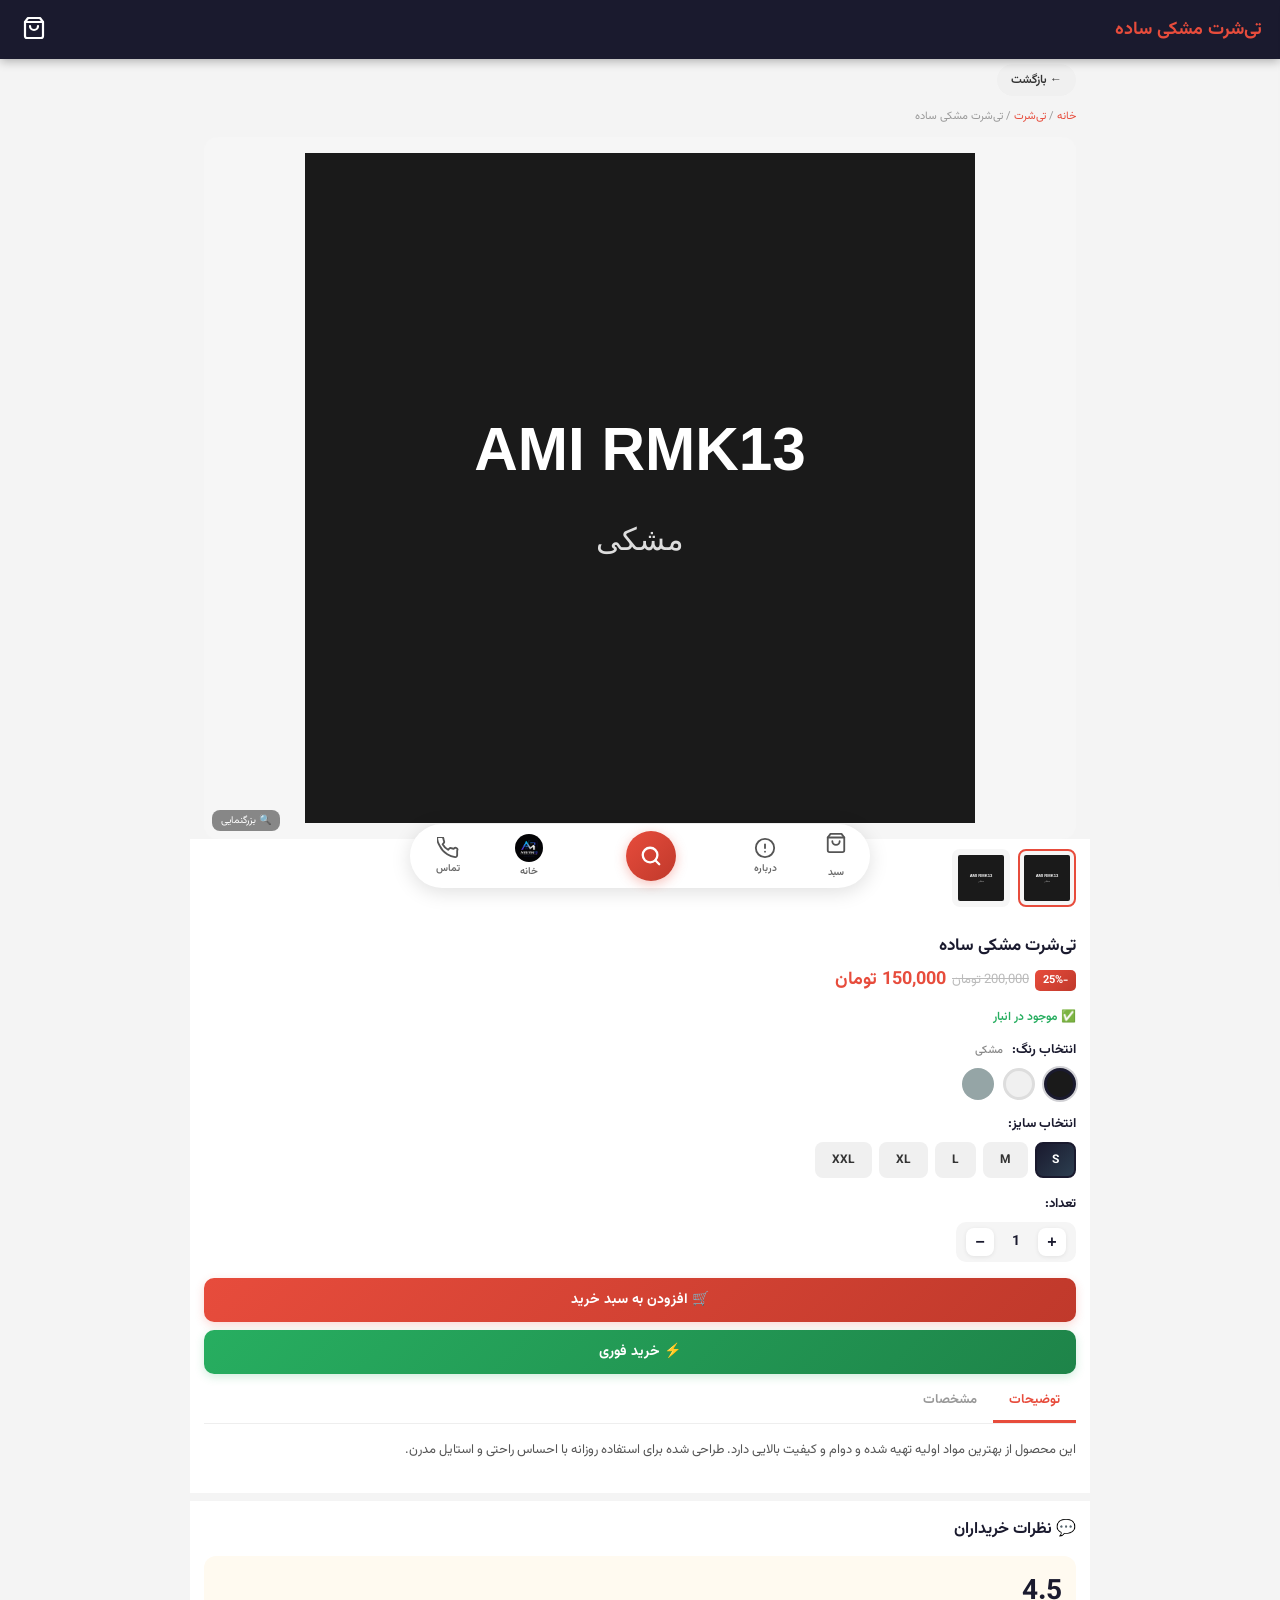
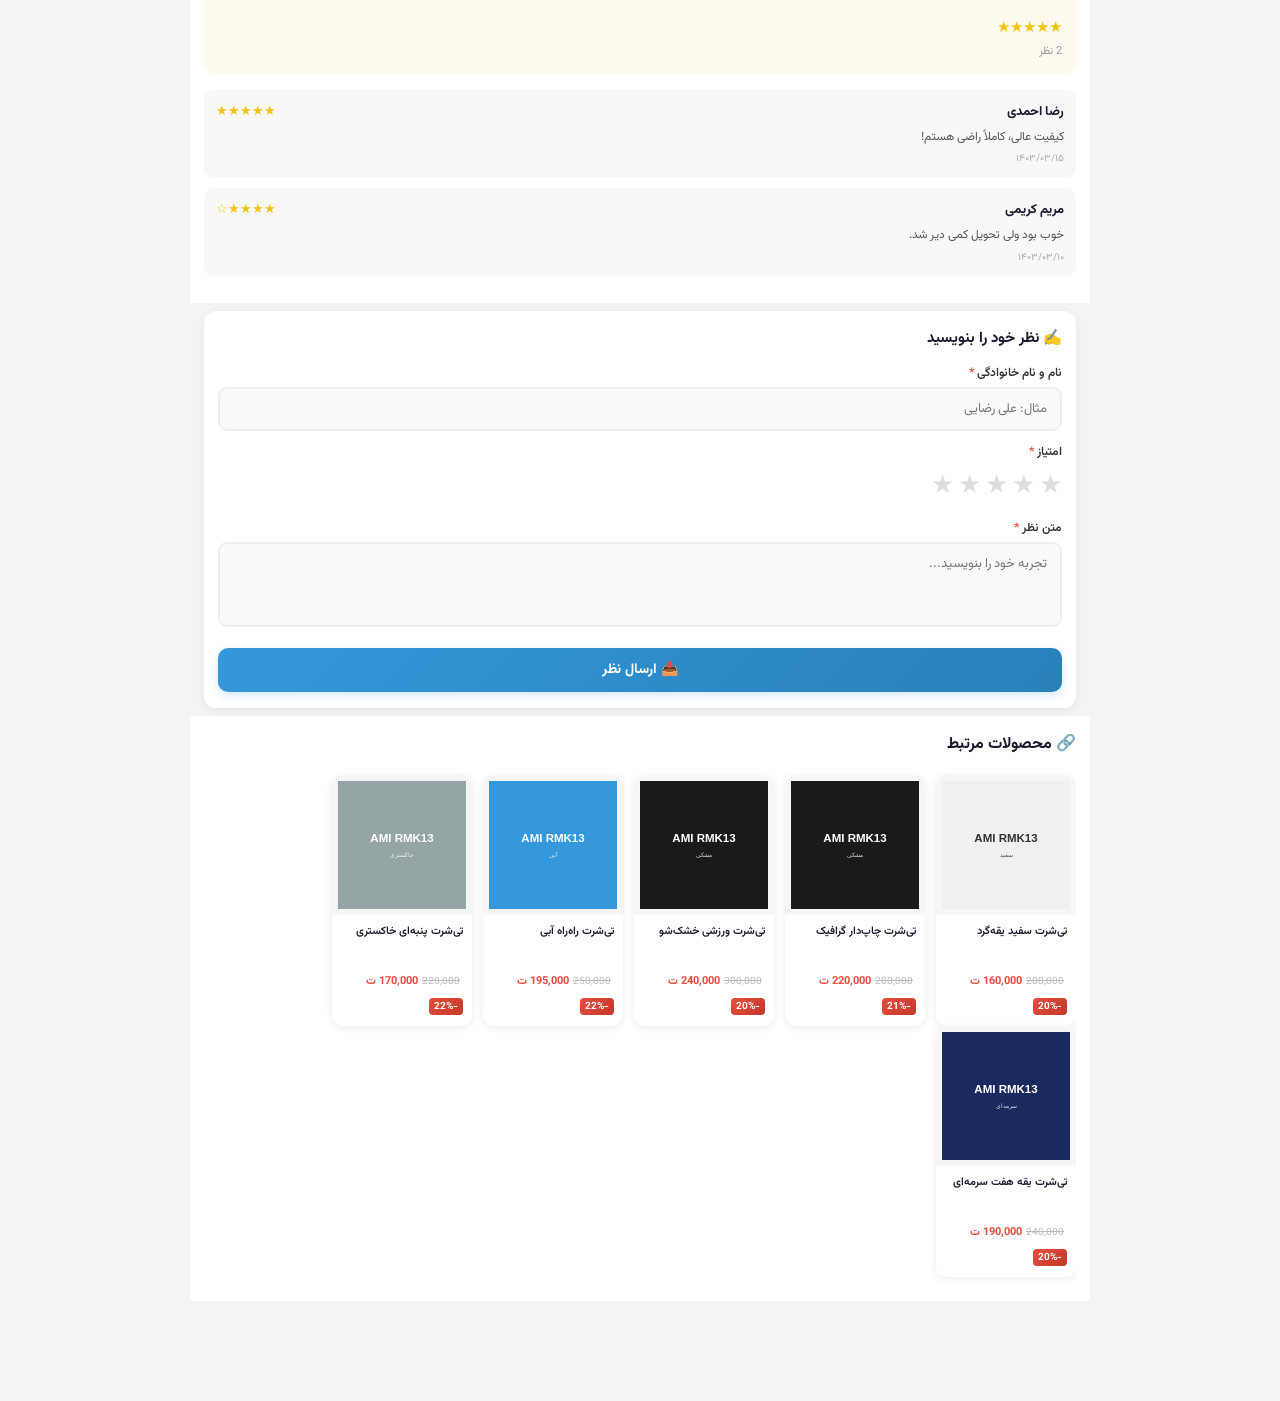
==== detail.html @ 7423c5c1 "Add files via upload" ====
<!doctype html>
<html lang="fa" dir="rtl">
  <head>
    <meta charset="UTF-8" />
    <meta name="viewport" content="width=device-width, initial-scale=1.0" />
    <title>AMI_RMK13 - محصول</title>
    <link
      href="https://fonts.googleapis.com/css2?family=Vazirmatn:wght@400;500;600;700&display=swap"
      rel="stylesheet"
    />
    <link rel="stylesheet" href="shared.css" />
  </head>
  <body>
    <header class="top-header">
      <div class="header-inner">
        <span class="logo-text" id="page-title">جزئیات محصول</span>
        <button class="header-cart-btn" onclick="toggleCart()">
          <svg
            viewBox="0 0 24 24"
            fill="none"
            stroke="white"
            stroke-width="2.2"
            stroke-linecap="round"
            stroke-linejoin="round"
          >
            <path d="M6 2L3 6v14a2 2 0 002 2h14a2 2 0 002-2V6l-3-4z" />
            <line x1="3" y1="6" x2="21" y2="6" />
            <path d="M16 10a4 4 0 01-8 0" />
          </svg>
          <span class="hc-badge" id="hc-badge"></span>
        </button>
      </div>
    </header>

    <button class="back-btn" onclick="history.back()">← بازگشت</button>
    <div class="breadcrumb" id="breadcrumb"></div>

    <div class="detail-img-frame" id="img-frame-main">
      <img id="main-img" src="" alt="عکس محصول" />
      <span class="zoom-hint">🔍 بزرگنمایی</span>
    </div>

    <div class="thumb-row" id="thumb-row"></div>

    <div class="detail-body">
      <div class="detail-name" id="d-name">در حال بارگذاری...</div>
      <div class="detail-prices">
        <span class="detail-disc" id="d-disc"></span>
        <span class="detail-old" id="d-old"></span>
        <span class="detail-price" id="d-price"></span>
      </div>
      <div class="stock-info">✅ موجود در انبار</div>

      <span class="sec-label"
        >انتخاب رنگ: <span class="color-name-show" id="color-name-show"></span
      ></span>
      <div class="color-dots" id="color-dots"></div>

      <span class="sec-label">انتخاب سایز:</span>
      <div class="size-btns">
        <span class="sz-btn selected" onclick="pickSz(this, 'S')">S</span>
        <span class="sz-btn" onclick="pickSz(this, 'M')">M</span>
        <span class="sz-btn" onclick="pickSz(this, 'L')">L</span>
        <span class="sz-btn" onclick="pickSz(this, 'XL')">XL</span>
        <span class="sz-btn" onclick="pickSz(this, 'XXL')">XXL</span>
      </div>

      <span class="sec-label">تعداد:</span>
      <div class="qty-row">
        <div class="qty-box">
          <button class="qty-btn" onclick="changeQ(1)">+</button>
          <span class="qty-num" id="qty-num">1</span>
          <button class="qty-btn" onclick="changeQ(-1)">−</button>
        </div>
      </div>

      <button class="add-cart-btn" onclick="doAddCart()">
        🛒 افزودن به سبد خرید
      </button>
      <button class="buy-btn" onclick="doBuyNow()">⚡ خرید فوری</button>

      <div class="desc-tabs">
        <div class="desc-tab active" onclick="showTab(this, 'desc')">
          توضیحات
        </div>
        <div class="desc-tab" onclick="showTab(this, 'spec')">مشخصات</div>
      </div>
      <div class="desc-panel active" id="panel-desc">
        <p>
          این محصول از بهترین مواد اولیه تهیه شده و دوام و کیفیت بالایی دارد.
          طراحی شده برای استفاده روزانه با احساس راحتی و استایل مدرن.
        </p>
      </div>
      <div class="desc-panel" id="panel-spec">
        <div class="spec-row"><span>برند</span><span>AMI_RMK13</span></div>
        <div class="spec-row"><span>جنس</span><span>پنبه / پلی‌استر</span></div>
        <div class="spec-row"><span>کشور سازنده</span><span>ایران</span></div>
        <div class="spec-row">
          <span>گارانتی تعویض</span><span>۷ روزه</span>
        </div>
      </div>
    </div>

    <div class="section-box" id="reviews-section">
      <div class="section-title">💬 نظرات خریداران</div>
      <div class="rating-summary">
        <div>
          <div class="rating-big" id="avg-rating">۰.۰</div>
          <div class="rating-stars-big" id="avg-stars">☆☆☆☆☆</div>
          <div class="rating-count" id="rating-count">۰ نظر</div>
        </div>
      </div>
      <div id="reviews-list"></div>
    </div>

    <div class="review-form">
      <h3>✍️ نظر خود را بنویسید</h3>
      <div class="form-row">
        <label class="form-label"
          >نام و نام خانوادگی <span style="color: #e74c3c">*</span></label
        >
        <input
          type="text"
          class="form-input"
          id="rev-name"
          placeholder="مثال: علی رضایی"
        />
      </div>
      <div class="form-row">
        <label class="form-label"
          >امتیاز <span style="color: #e74c3c">*</span></label
        >
        <div class="star-picker">
          <input type="radio" name="star" id="s5" value="5" /><label for="s5"
            >★</label
          >
          <input type="radio" name="star" id="s4" value="4" /><label for="s4"
            >★</label
          >
          <input type="radio" name="star" id="s3" value="3" /><label for="s3"
            >★</label
          >
          <input type="radio" name="star" id="s2" value="2" /><label for="s2"
            >★</label
          >
          <input type="radio" name="star" id="s1" value="1" /><label for="s1"
            >★</label
          >
        </div>
      </div>
      <div class="form-row">
        <label class="form-label"
          >متن نظر <span style="color: #e74c3c">*</span></label
        >
        <textarea
          class="form-textarea"
          id="rev-text"
          placeholder="تجربه خود را بنویسید..."
        ></textarea>
      </div>
      <button class="submit-review-btn" onclick="submitReview()">
        📤 ارسال نظر
      </button>
    </div>

    <div class="section-box">
      <div class="section-title">🔗 محصولات مرتبط</div>
      <div class="h-scroll" id="related-scroll">
        <div class="h-inner" id="related-list"></div>
      </div>
    </div>

    <div id="bnav"></div>
    <div id="cart-sidebar" class="cart-sidebar">
      <div class="cs-header">
        <span>🛒 سبد خرید</span><button onclick="toggleCart()">✕</button>
      </div>
      <div class="cs-items" id="cs-items"></div>
      <div class="cs-footer">
        <span>جمع کل:</span><strong id="cs-total">۰ تومان</strong>
      </div>
      <button class="checkout-btn">✅ ثبت سفارش</button>
    </div>
    <div class="cart-overlay" id="cart-overlay" onclick="toggleCart()"></div>

    <script src="products-data.js"></script>
    <script src="shared.js"></script>
    <script>
      var params = new URLSearchParams(location.search);
      var pid = params.get("id") || "t1";
      var prod = PRODUCTS_DB[pid];
      var selColor = "",
        selSize = "M",
        qty = 1;

      if (!prod) {
        document.getElementById("d-name").textContent = "محصول یافت نشد! 😕";
      } else {
        initProduct();
      }

      function initProduct() {
        document.title = "AMI_RMK13 - " + prod.name;
        document.getElementById("page-title").textContent = prod.name;
        document.getElementById("d-name").textContent = prod.name;
        document.getElementById("d-price").textContent = prod.price + " تومان";
        document.getElementById("d-old").textContent = prod.old + " تومان";
        document.getElementById("d-disc").textContent = "-" + prod.disc + "%";

        var catName = CAT_NAMES[prod.cat] || prod.cat;
        var catPage = CAT_PAGES[prod.cat] || "index.html";
        document.getElementById("breadcrumb").innerHTML =
          `<a href="index.html">خانه</a> / <a href="${catPage}">${catName}</a> / ${prod.name}`;

        var colors = Object.keys(prod.colors);
        selColor = colors[0];
        document.getElementById("color-name-show").textContent = selColor;

        setMainImg(prod.colors[selColor][0], selColor);
        buildThumbs(prod.colors[selColor], selColor);
        buildColorDots(colors);

        document.getElementById("img-frame-main").onclick = function () {
          var imgs = prod.colors[selColor];
          openLightbox(imgs, 0, selColor);
        };

        loadReviews();
        buildRelated();
        enableDragScroll(document.getElementById("related-scroll"));
      }

      function setMainImg(src, color) {
        var el = document.getElementById("main-img");
        el.style.opacity = "0";
        setTimeout(function () {
          setImgSrc(el, src, color);
          el.style.opacity = "1";
        }, 120);
      }
      function buildThumbs(imgs, color) {
        document.getElementById("thumb-row").innerHTML = imgs
          .map(function (src, i) {
            return `<img src="${src}" class="thumb${i === 0 ? " active" : ""}" onclick="selectThumb(this,'${src}','${color}')" onerror="imgFallback(this,'${color}')">`;
          })
          .join("");
      }
      function selectThumb(el, src, color) {
        document.querySelectorAll(".thumb").forEach(function (t) {
          t.classList.remove("active");
        });
        el.classList.add("active");
        setMainImg(src, color);
      }
      function buildColorDots(colors) {
        document.getElementById("color-dots").innerHTML = colors
          .map(function (c, i) {
            var bg = COLOR_MAP[c] || "#ccc";
            var border =
              c === "سفید" || c === "کرمی" || c === "بژ"
                ? "border-color:#ddd;"
                : "";
            return `<div class="color-dot${i === 0 ? " selected" : ""}" style="background:${bg};${border}" onclick="selectColor(this,'${c}')" title="${c}"></div>`;
          })
          .join("");
      }
      /* 🔴 با انتخاب رنگ، عکس اصلی و thumbnail عوض می‌شه */
      function selectColor(el, colorName) {
        selColor = colorName;
        document.getElementById("color-name-show").textContent = colorName;
        document.querySelectorAll(".color-dot").forEach(function (d) {
          d.classList.remove("selected");
        });
        el.classList.add("selected");
        var imgs = prod.colors[colorName];
        setMainImg(imgs[0], colorName);
        buildThumbs(imgs, colorName);
      }
      function pickSz(el, size) {
        selSize = size;
        document.querySelectorAll(".sz-btn").forEach(function (b) {
          b.classList.remove("selected");
        });
        el.classList.add("selected");
      }
      function changeQ(d) {
        qty += d;
        if (qty < 1) qty = 1;
        if (qty > 10) qty = 10;
        document.getElementById("qty-num").textContent = qty;
      }
      function showTab(el, tab) {
        document.querySelectorAll(".desc-tab").forEach(function (t) {
          t.classList.remove("active");
        });
        document.querySelectorAll(".desc-panel").forEach(function (p) {
          p.classList.remove("active");
        });
        el.classList.add("active");
        document.getElementById("panel-" + tab).classList.add("active");
      }
      function doAddCart() {
        var img = document.getElementById("main-img").src;
        for (var i = 0; i < qty; i++)
          addItemToCart(prod.name, prod.price, img, selColor, selSize);
        toggleCart();
      }
      function doBuyNow() {
        doAddCart();
        setTimeout(function () {
          alert("✅ سفارش ثبت شد!\nبه زودی با شما تماس می‌گیریم.");
        }, 300);
      }

      function loadReviews() {
        var key = "rev_" + pid;
        var revs = JSON.parse(localStorage.getItem(key) || "[]");
        if (!revs.length)
          revs = [
            {
              name: "رضا احمدی",
              stars: 5,
              text: "کیفیت عالی، کاملاً راضی هستم!",
              date: "۱۴۰۳/۰۳/۱۵",
            },
            {
              name: "مریم کریمی",
              stars: 4,
              text: "خوب بود ولی تحویل کمی دیر شد.",
              date: "۱۴۰۳/۰۳/۱۰",
            },
          ];
        renderReviews(revs);
      }
      function renderReviews(revs) {
        var el = document.getElementById("reviews-list");
        var sum = revs.reduce(function (s, r) {
          return s + r.stars;
        }, 0);
        var avg = revs.length ? sum / revs.length : 0;
        document.getElementById("avg-rating").textContent = avg.toFixed(1);
        document.getElementById("rating-count").textContent =
          revs.length + " نظر";
        var fs = Math.round(avg),
          st = "";
        for (var i = 1; i <= 5; i++) st += i <= fs ? "★" : "☆";
        document.getElementById("avg-stars").textContent = st;
        if (!revs.length) {
          el.innerHTML =
            '<p style="color:#aaa;font-size:13px;text-align:center;padding:16px">هنوز نظری ثبت نشده.</p>';
          return;
        }
        el.innerHTML = revs
          .map(function (r) {
            var stars = "";
            for (var i = 1; i <= 5; i++) stars += i <= r.stars ? "★" : "☆";
            return `<div class="rev-item"><div class="rev-header"><span class="rev-name">${r.name}</span><span class="rev-stars">${stars}</span></div><div class="rev-text">${r.text}</div><div class="rev-date">${r.date}</div></div>`;
          })
          .join("");
      }
      function submitReview() {
        var name = document.getElementById("rev-name").value.trim();
        var text = document.getElementById("rev-text").value.trim();
        var starEl = document.querySelector('input[name="star"]:checked');
        var stars = starEl ? parseInt(starEl.value) : 0;
        if (!name) {
          alert("لطفاً نام را وارد کنید.");
          return;
        }
        if (!stars) {
          alert("لطفاً امتیاز دهید.");
          return;
        }
        if (!text) {
          alert("لطفاً متن نظر را بنویسید.");
          return;
        }
        var key = "rev_" + pid;
        var revs = JSON.parse(localStorage.getItem(key) || "[]");
        var d = new Date();
        var date =
          d.getFullYear() +
          "/" +
          String(d.getMonth() + 1).padStart(2, "0") +
          "/" +
          String(d.getDate()).padStart(2, "0");
        revs.unshift({ name: name, stars: stars, text: text, date: date });
        localStorage.setItem(key, JSON.stringify(revs));
        document.getElementById("rev-name").value = "";
        document.getElementById("rev-text").value = "";
        document.querySelectorAll('input[name="star"]').forEach(function (r) {
          r.checked = false;
        });
        renderReviews(revs);
        document
          .getElementById("reviews-section")
          .scrollIntoView({ behavior: "smooth" });
        alert("✅ نظر شما ثبت شد!");
      }

      function buildRelated() {
        var ids = [];
        if (prod.related)
          prod.related.forEach(function (rid) {
            if (rid !== pid && PRODUCTS_DB[rid] && ids.indexOf(rid) === -1)
              ids.push(rid);
          });
        if (ids.length < 6) {
          Object.keys(PRODUCTS_DB).forEach(function (k) {
            if (
              k !== pid &&
              PRODUCTS_DB[k].cat === prod.cat &&
              ids.indexOf(k) === -1 &&
              ids.length < 6
            )
              ids.push(k);
          });
        }
        document.getElementById("related-list").innerHTML = ids
          .map(function (rid) {
            return renderProductCard(PRODUCTS_DB[rid], rid, "p-card");
          })
          .join("");
      }
    </script>
  </body>
</html>
---- shared.css ----
* {
  margin: 0;
  padding: 0;
  box-sizing: border-box;
  border: 0;
}
html,
body {
  width: 100%;
  overflow-x: hidden;
}
body {
  font-family: "Vazirmatn", "Segoe UI", Tahoma, sans-serif;
  background: #f4f4f4;
  color: #333;
  direction: rtl;
  text-align: right;
  padding-top: 52px;
  padding-bottom: 100px;
}

/* HEADER */
.top-header {
  position: fixed;
  top: 0;
  right: 0;
  left: 0;
  background: #1a1a2e;
  padding: 12px 18px;
  z-index: 500;
  box-shadow: 0 2px 10px rgba(0, 0, 0, 0.3);
}
.header-inner {
  display: flex;
  align-items: center;
  justify-content: space-between;
}
.logo-text {
  font-size: 18px;
  font-weight: 700;
  color: #e74c3c;
}
.header-cart-btn {
  background: none;
  border: none;
  cursor: pointer;
  position: relative;
  padding: 4px;
}
.header-cart-btn svg {
  width: 24px;
  height: 24px;
}
.hc-badge {
  position: absolute;
  top: -2px;
  right: -2px;
  background: #e74c3c;
  color: white;
  font-size: 9px;
  font-weight: 700;
  min-width: 15px;
  height: 15px;
  border-radius: 50%;
  display: none;
  align-items: center;
  justify-content: center;
}

/* BOTTOM NAV */
.bottom-nav {
  position: fixed;
  bottom: 12px;
  left: 50%;
  transform: translateX(-50%);
  width: calc(100% - 24px);
  max-width: 500px;
  background: white;
  border-radius: 50px;
  box-shadow: 0 4px 20px rgba(0, 0, 0, 0.13);
  z-index: 999;
  height: 64px;
  display: table;
}
.bn-item {
  display: table-cell;
  vertical-align: middle;
  text-align: center;
  cursor: pointer;
}
.bn-item:active {
  opacity: 0.55;
}
.bn-svg {
  display: block;
  margin: 0 auto 2px;
}
.bn-svg svg {
  width: 22px;
  height: 22px;
  display: block;
  margin: 0 auto;
}
.bn-label {
  display: block;
  font-size: 10px;
  color: #666;
  font-weight: 600;
}
.bn-search-center {
  display: table-cell;
  vertical-align: middle;
  text-align: center;
  cursor: pointer;
}
.bn-search-circle {
  width: 50px;
  height: 50px;
  border-radius: 50%;
  background: linear-gradient(135deg, #e74c3c, #c0392b);
  margin: 0 auto;
  display: flex;
  align-items: center;
  justify-content: center;
  box-shadow: 0 3px 12px rgba(231, 76, 60, 0.35);
}
.bn-search-circle svg {
  width: 22px;
  height: 22px;
}
.cart-badge {
  position: absolute;
  top: 6px;
  left: 50%;
  margin-left: -18px;
  background: #e74c3c;
  color: white;
  font-size: 9px;
  font-weight: 700;
  min-width: 16px;
  height: 16px;
  border-radius: 50%;
  display: none;
  align-items: center;
  justify-content: center;
}

/* BANNER */
.banner-slider {
  position: relative;
  width: 100%;
  padding-top: 42%;
  overflow: hidden;
  background: #ddd;
}
.b-slide {
  position: absolute;
  inset: 0;
  opacity: 0;
  transition: opacity 0.8s;
}
.b-slide.active {
  opacity: 1;
}
.b-slide img {
  position: absolute;
  inset: 0;
  width: 100%;
  height: 100%;
  object-fit: cover;
  display: block;
}
.b-dots {
  position: absolute;
  bottom: 10px;
  left: 50%;
  transform: translateX(-50%);
  z-index: 5;
}
.b-dot {
  display: inline-block;
  width: 8px;
  height: 8px;
  background: rgba(255, 255, 255, 0.55);
  border-radius: 50%;
  margin: 0 4px;
  cursor: pointer;
}
.b-dot.active {
  background: #e74c3c;
  transform: scale(1.35);
}

/* CATEGORY */
.cat-section {
  background: white;
  padding: 16px 0;
  border-bottom: 1px solid #eee;
  overflow-x: auto;
  -webkit-overflow-scrolling: touch;
}
.cat-list {
  display: inline-block;
  white-space: nowrap;
  padding: 0 14px;
}
.cat-item {
  display: inline-block;
  vertical-align: top;
  text-align: center;
  margin-left: 12px;
  width: 80px;
  cursor: pointer;
}
.cat-circle {
  width: 72px;
  height: 72px;
  border-radius: 50%;
  overflow: hidden;
  border: 3px solid #e74c3c;
  margin: 0 auto 6px;
  position: relative;
}
.cat-circle img {
  position: absolute;
  inset: 0;
  width: 100%;
  height: 100%;
  object-fit: cover;
  display: block;
}
.cat-name {
  display: block;
  font-size: 11px;
  font-weight: 700;
  color: #2c3e50;
}

/* SECTION */
.sec-wrap {
  padding: 20px 14px;
}
.sec-head {
  display: block;
  font-size: 18px;
  font-weight: 700;
  color: #1a1a2e;
  border-bottom: 3px solid #e74c3c;
  padding-bottom: 6px;
  margin-bottom: 14px;
}
.inner-banner {
  width: 100%;
  padding-top: 24%;
  position: relative;
  border-radius: 12px;
  overflow: hidden;
  margin-bottom: 16px;
}
.inner-banner img {
  position: absolute;
  inset: 0;
  width: 100%;
  height: 100%;
  object-fit: cover;
  display: block;
}

/* ===== قاب یکسان عکس‌ها — همه جا ===== */
.img-frame {
  position: relative;
  width: 100%;
  padding-top: 100%;
  background: #f6f6f6;
  overflow: hidden;
}
.img-frame img {
  position: absolute;
  inset: 0;
  width: 100%;
  height: 100%;
  object-fit: contain;
  object-position: center;
  padding: 6px;
  box-sizing: border-box;
  transition: opacity 0.35s ease;
  display: block;
}

/* H-SCROLL + درگ */
.h-scroll {
  overflow-x: auto;
  -webkit-overflow-scrolling: touch;
  padding-bottom: 4px;
  cursor: grab;
}
.h-scroll.dragging {
  cursor: grabbing;
}
.h-scroll.dragging * {
  pointer-events: none;
}
.h-inner {
  display: inline-block;
  padding: 4px 0;
}
.p-card {
  display: inline-block;
  vertical-align: top;
  width: 140px;
  min-width: 140px;
  margin-left: 11px;
  background: white;
  border-radius: 11px;
  overflow: hidden;
  box-shadow: 0 2px 8px rgba(0, 0, 0, 0.08);
  cursor: pointer;
  transition: transform 0.25s;
}
.p-card:active {
  transform: scale(0.97);
}
.p-card .img-frame {
  border-radius: 11px 11px 0 0;
}
.p-info {
  padding: 8px 9px;
}
.p-name {
  display: block;
  font-size: 11px;
  font-weight: 600;
  color: #1a1a2e;
  margin-bottom: 3px;
}
.p-price {
  color: #e74c3c;
  font-size: 11px;
  font-weight: 700;
}
.p-old {
  color: #bbb;
  font-size: 10px;
  text-decoration: line-through;
  margin-right: 3px;
}
.p-badge {
  display: inline-block;
  background: linear-gradient(135deg, #e74c3c, #c0392b);
  color: white;
  font-size: 10px;
  font-weight: 700;
  padding: 1px 5px;
  border-radius: 4px;
  margin-top: 2px;
}

/* ABOUT */
.about-box {
  background: white;
  margin: 0 14px 22px;
  border-radius: 12px;
  padding: 22px;
  box-shadow: 0 2px 8px rgba(0, 0, 0, 0.07);
}
.about-box h2 {
  font-size: 17px;
  font-weight: 700;
  color: #1a1a2e;
  margin-bottom: 10px;
}
.about-box p {
  font-size: 13px;
  color: #555;
  line-height: 1.9;
}
.contact-box {
  background: #f8f8f8;
  border-radius: 10px;
  padding: 14px;
  margin-top: 14px;
}
.contact-box h3 {
  font-size: 15px;
  font-weight: 700;
  color: #1a1a2e;
  margin-bottom: 8px;
}
.contact-box p {
  font-size: 13px;
  color: #555;
  line-height: 2.2;
}
.insta-btn {
  display: inline-flex;
  width: 44px;
  height: 44px;
  background: linear-gradient(
    45deg,
    #f09433,
    #e6683c,
    #dc2743,
    #cc2366,
    #bc1888
  );
  border-radius: 50%;
  align-items: center;
  justify-content: center;
  font-size: 20px;
  text-decoration: none;
  margin-top: 14px;
}

/* CATEGORY PAGE */
.cat-search-bar {
  background: white;
  padding: 12px 14px;
  border-bottom: 1px solid #eee;
}
.cat-search-input {
  width: 100%;
  padding: 10px 16px;
  border: 2px solid #eee;
  border-radius: 22px;
  font-size: 13px;
  font-family: "Vazirmatn", sans-serif;
  color: #333;
  outline: none;
  text-align: right;
  background: #fafafa;
  transition: border 0.3s;
}
.cat-search-input:focus {
  border-color: #e74c3c;
  background: white;
}
.filter-row {
  background: white;
  padding: 10px 14px;
  border-bottom: 1px solid #eee;
  overflow-x: auto;
  -webkit-overflow-scrolling: touch;
  white-space: nowrap;
}
.f-btn {
  display: inline-block;
  padding: 6px 14px;
  border-radius: 18px;
  background: #f0f0f0;
  color: #555;
  font-size: 12px;
  font-weight: 600;
  cursor: pointer;
  margin-left: 7px;
  vertical-align: middle;
}
.f-btn.active {
  background: linear-gradient(135deg, #e74c3c, #c0392b);
  color: white;
  box-shadow: 0 2px 8px rgba(231, 76, 60, 0.25);
}

/* GRID */
.prod-grid {
  padding: 13px;
}
.prod-grid-inner {
  display: block;
  text-align: right;
}
.g-card {
  display: inline-block;
  vertical-align: top;
  width: calc(50% - 7px);
  margin-bottom: 13px;
  margin-left: 12px;
  background: white;
  border-radius: 11px;
  overflow: hidden;
  box-shadow: 0 2px 8px rgba(0, 0, 0, 0.07);
  cursor: pointer;
  transition: transform 0.25s;
}
.g-card:nth-child(2n + 1) {
  margin-left: 0;
}
.g-card:active {
  transform: scale(0.97);
}
.g-card .img-frame {
  border-radius: 11px 11px 0 0;
}
.g-info {
  padding: 9px 10px;
}
.g-name {
  display: block;
  font-size: 12px;
  font-weight: 600;
  color: #1a1a2e;
  margin-bottom: 3px;
}
.g-price {
  color: #e74c3c;
  font-size: 12px;
  font-weight: 700;
}
.g-old {
  color: #bbb;
  font-size: 11px;
  text-decoration: line-through;
  margin-right: 3px;
}
.g-badge {
  display: inline-block;
  background: linear-gradient(135deg, #e74c3c, #c0392b);
  color: white;
  font-size: 10px;
  font-weight: 700;
  padding: 2px 6px;
  border-radius: 5px;
  margin-top: 2px;
}
.no-result {
  text-align: center;
  padding: 40px;
  color: #aaa;
  font-size: 13px;
  display: none;
}

/* DETAIL PAGE */
.back-btn {
  display: inline-flex;
  align-items: center;
  gap: 6px;
  padding: 7px 14px;
  background: #f0f0f0;
  border-radius: 18px;
  font-size: 12px;
  font-weight: 600;
  cursor: pointer;
  margin: 12px 14px;
  color: #333;
  border: none;
  font-family: "Vazirmatn", sans-serif;
}
.back-btn:active {
  background: #e74c3c;
  color: white;
}
.breadcrumb {
  font-size: 11px;
  color: #999;
  padding: 0 14px 6px;
}
.breadcrumb a {
  color: #e74c3c;
  text-decoration: none;
}

/* قاب عکس اصلی — هم‌اندازه با بدنه توضیحات، نه بزرگ */
.detail-img-frame {
  margin: 6px 14px 0;
  background: #f6f6f6;
  border-radius: 14px;
  position: relative;
  padding-top: 78%;
  max-height: 320px;
  overflow: hidden;
  cursor: zoom-in;
}
.detail-img-frame img {
  position: absolute;
  inset: 0;
  width: 100%;
  height: 100%;
  object-fit: contain;
  padding: 16px;
  box-sizing: border-box;
  transition: opacity 0.3s;
}
.zoom-hint {
  position: absolute;
  bottom: 8px;
  left: 8px;
  background: rgba(0, 0, 0, 0.45);
  color: white;
  font-size: 10px;
  padding: 3px 9px;
  border-radius: 8px;
}

.thumb-row {
  display: flex;
  gap: 8px;
  padding: 10px 14px;
  overflow-x: auto;
  background: white;
  -webkit-overflow-scrolling: touch;
}
.thumb {
  width: 58px;
  height: 58px;
  border-radius: 8px;
  object-fit: contain;
  background: #f6f6f6;
  padding: 4px;
  cursor: pointer;
  flex-shrink: 0;
  border: 2px solid transparent;
}
.thumb.active {
  border-color: #e74c3c;
}

.detail-body {
  background: white;
  padding: 16px 14px;
}
.detail-name {
  font-size: 17px;
  font-weight: 700;
  color: #1a1a2e;
  margin-bottom: 7px;
}
.detail-prices {
  margin-bottom: 14px;
  display: flex;
  align-items: center;
  flex-wrap: wrap;
  gap: 6px;
}
.detail-disc {
  display: inline-block;
  background: linear-gradient(135deg, #e74c3c, #c0392b);
  color: white;
  font-size: 11px;
  font-weight: 700;
  padding: 2px 8px;
  border-radius: 5px;
}
.detail-old {
  font-size: 13px;
  color: #bbb;
  text-decoration: line-through;
}
.detail-price {
  font-size: 18px;
  font-weight: 700;
  color: #e74c3c;
}
.stock-info {
  font-size: 12px;
  color: #27ae60;
  font-weight: 600;
  margin-bottom: 14px;
}

.sec-label {
  font-size: 13px;
  font-weight: 700;
  color: #1a1a2e;
  margin-bottom: 8px;
  display: block;
}
.color-name-show {
  font-size: 11px;
  color: #888;
  font-weight: 500;
  margin-right: 6px;
}
.color-dots {
  display: flex;
  flex-wrap: wrap;
  gap: 9px;
  margin-bottom: 14px;
}
.color-dot {
  width: 32px;
  height: 32px;
  border-radius: 50%;
  cursor: pointer;
  border: 3px solid transparent;
  transition: transform 0.2s;
}
.color-dot.selected {
  border-color: #1a1a2e;
  box-shadow: 0 0 0 2px rgba(26, 26, 46, 0.2);
}
.color-dot:active {
  transform: scale(1.1);
}

.size-btns {
  display: flex;
  flex-wrap: wrap;
  gap: 7px;
  margin-bottom: 16px;
}
.sz-btn {
  padding: 7px 15px;
  border-radius: 8px;
  background: #f0f0f0;
  color: #333;
  font-size: 12px;
  font-weight: 700;
  cursor: pointer;
  border: 2px solid transparent;
}
.sz-btn.selected {
  background: linear-gradient(135deg, #1a1a2e, #2c3e50);
  color: white;
  border-color: #1a1a2e;
}

.qty-row {
  display: flex;
  align-items: center;
  gap: 12px;
  margin-bottom: 16px;
}
.qty-box {
  display: flex;
  align-items: center;
  gap: 10px;
  background: #f5f5f5;
  border-radius: 10px;
  padding: 6px 10px;
}
.qty-btn {
  width: 28px;
  height: 28px;
  border-radius: 8px;
  background: white;
  border: none;
  font-size: 16px;
  font-weight: 700;
  color: #1a1a2e;
  cursor: pointer;
  display: flex;
  align-items: center;
  justify-content: center;
  box-shadow: 0 1px 4px rgba(0, 0, 0, 0.08);
}
.qty-num {
  font-size: 14px;
  font-weight: 700;
  color: #1a1a2e;
  min-width: 24px;
  text-align: center;
}

.add-cart-btn {
  display: flex;
  align-items: center;
  justify-content: center;
  gap: 6px;
  width: 100%;
  padding: 11px;
  background: linear-gradient(135deg, #e74c3c, #c0392b);
  color: white;
  border: none;
  border-radius: 10px;
  font-size: 14px;
  font-weight: 700;
  cursor: pointer;
  margin-bottom: 8px;
  box-shadow: 0 3px 10px rgba(231, 76, 60, 0.22);
  font-family: "Vazirmatn", sans-serif;
}
.buy-btn {
  display: flex;
  align-items: center;
  justify-content: center;
  gap: 6px;
  width: 100%;
  padding: 11px;
  background: linear-gradient(135deg, #27ae60, #1e8449);
  color: white;
  border: none;
  border-radius: 10px;
  font-size: 14px;
  font-weight: 700;
  cursor: pointer;
  box-shadow: 0 3px 10px rgba(39, 174, 96, 0.22);
  font-family: "Vazirmatn", sans-serif;
}

.desc-tabs {
  display: flex;
  border-bottom: 1px solid #eee;
  margin-top: 6px;
}
.desc-tab {
  padding: 10px 16px;
  font-size: 13px;
  font-weight: 700;
  color: #999;
  cursor: pointer;
  border-bottom: 3px solid transparent;
}
.desc-tab.active {
  color: #e74c3c;
  border-color: #e74c3c;
}
.desc-panel {
  padding: 14px 0;
  display: none;
}
.desc-panel.active {
  display: block;
}
.desc-panel p {
  font-size: 13px;
  color: #555;
  line-height: 1.9;
}
.spec-row {
  display: flex;
  justify-content: space-between;
  padding: 8px 0;
  border-bottom: 1px solid #f3f3f3;
  font-size: 12.5px;
}
.spec-row span:first-child {
  color: #999;
}
.spec-row span:last-child {
  color: #333;
  font-weight: 600;
}

/* REVIEWS */
.section-box {
  padding: 16px 14px;
  background: white;
  margin-top: 8px;
}
.section-title {
  font-size: 16px;
  font-weight: 700;
  color: #1a1a2e;
  margin-bottom: 14px;
}
.rating-summary {
  display: flex;
  align-items: center;
  gap: 14px;
  background: #fffaf0;
  border-radius: 12px;
  padding: 14px;
  margin-bottom: 16px;
}
.rating-big {
  font-size: 28px;
  font-weight: 700;
  color: #1a1a2e;
}
.rating-stars-big {
  color: #f1c40f;
  font-size: 15px;
  margin: 3px 0;
}
.rating-count {
  font-size: 11px;
  color: #999;
}
.rev-item {
  background: #f8f8f8;
  border-radius: 10px;
  padding: 12px;
  margin-bottom: 10px;
}
.rev-header {
  display: flex;
  justify-content: space-between;
  align-items: center;
  margin-bottom: 5px;
}
.rev-name {
  font-size: 13px;
  font-weight: 700;
  color: #1a1a2e;
}
.rev-stars {
  color: #f1c40f;
  font-size: 13px;
}
.rev-text {
  font-size: 12px;
  color: #555;
  line-height: 1.8;
}
.rev-date {
  font-size: 10px;
  color: #aaa;
  margin-top: 3px;
}

/* FORM */
.review-form {
  background: white;
  border-radius: 12px;
  padding: 16px 14px;
  margin: 8px 14px;
  box-shadow: 0 2px 8px rgba(0, 0, 0, 0.07);
}
.review-form h3 {
  font-size: 15px;
  font-weight: 700;
  color: #1a1a2e;
  margin-bottom: 14px;
}
.form-row {
  margin-bottom: 12px;
}
.form-label {
  display: block;
  font-size: 12px;
  font-weight: 600;
  color: #333;
  margin-bottom: 5px;
}
.form-input {
  width: 100%;
  padding: 10px 13px;
  border: 2px solid #eee;
  border-radius: 9px;
  font-size: 13px;
  font-family: "Vazirmatn", sans-serif;
  color: #333;
  outline: none;
  text-align: right;
  background: #fafafa;
}
.form-input:focus {
  border-color: #e74c3c;
  background: white;
}
.form-textarea {
  width: 100%;
  padding: 10px 13px;
  border: 2px solid #eee;
  border-radius: 9px;
  font-size: 13px;
  font-family: "Vazirmatn", sans-serif;
  color: #333;
  outline: none;
  text-align: right;
  resize: none;
  height: 85px;
  background: #fafafa;
}
.form-textarea:focus {
  border-color: #e74c3c;
  background: white;
}
.star-picker {
  display: flex;
  flex-direction: row-reverse;
  justify-content: flex-end;
  gap: 4px;
  margin-top: 4px;
}
.star-picker input {
  display: none;
}
.star-picker label {
  font-size: 26px;
  color: #ddd;
  cursor: pointer;
}
.star-picker input:checked ~ label,
.star-picker label:hover,
.star-picker label:hover ~ label {
  color: #f1c40f;
}
.submit-review-btn {
  display: flex;
  align-items: center;
  justify-content: center;
  gap: 6px;
  width: 100%;
  padding: 11px;
  background: linear-gradient(135deg, #3498db, #2980b9);
  color: white;
  border: none;
  border-radius: 10px;
  font-size: 14px;
  font-weight: 700;
  cursor: pointer;
  font-family: "Vazirmatn", sans-serif;
  box-shadow: 0 3px 10px rgba(52, 152, 219, 0.22);
}

/* LIGHTBOX */
.lightbox {
  display: none;
  position: fixed;
  inset: 0;
  background: rgba(0, 0, 0, 0.9);
  z-index: 5000;
  align-items: center;
  justify-content: center;
}
.lightbox.open {
  display: flex;
}
.lightbox img {
  max-width: 90vw;
  max-height: 78vh;
  object-fit: contain;
  border-radius: 8px;
  background: white;
}
.lightbox-close {
  position: absolute;
  top: 16px;
  left: 16px;
  width: 38px;
  height: 38px;
  border-radius: 50%;
  background: rgba(255, 255, 255, 0.15);
  color: white;
  border: none;
  font-size: 20px;
  cursor: pointer;
  display: flex;
  align-items: center;
  justify-content: center;
}
.lightbox-arrow {
  position: absolute;
  top: 50%;
  transform: translateY(-50%);
  width: 44px;
  height: 44px;
  border-radius: 50%;
  background: rgba(255, 255, 255, 0.15);
  color: white;
  border: none;
  font-size: 24px;
  cursor: pointer;
  display: flex;
  align-items: center;
  justify-content: center;
}
.lightbox-arrow.prev {
  right: 12px;
}
.lightbox-arrow.next {
  left: 12px;
}
.lightbox-counter {
  position: absolute;
  bottom: 18px;
  left: 50%;
  transform: translateX(-50%);
  color: white;
  font-size: 12px;
  background: rgba(255, 255, 255, 0.15);
  padding: 4px 14px;
  border-radius: 14px;
}

/* CART SIDEBAR */
.cart-sidebar {
  position: fixed;
  top: 0;
  right: -310px;
  width: 290px;
  height: 100%;
  background: white;
  z-index: 3000;
  transition: right 0.33s ease;
  box-shadow: -4px 0 18px rgba(0, 0, 0, 0.13);
  display: flex;
  flex-direction: column;
}
.cart-sidebar.open {
  right: 0;
}
.cs-header {
  padding: 15px 16px;
  background: linear-gradient(135deg, #1a1a2e, #2c3e50);
  color: white;
  display: flex;
  justify-content: space-between;
  align-items: center;
  font-weight: 700;
  font-size: 15px;
}
.cs-header button {
  background: none;
  border: none;
  color: white;
  font-size: 18px;
  cursor: pointer;
}
.cs-items {
  flex: 1;
  overflow-y: auto;
  padding: 10px;
}
.cs-empty {
  text-align: center;
  color: #aaa;
  padding: 35px 0;
  font-size: 13px;
}
.cs-item {
  background: #f8f8f8;
  border-radius: 9px;
  padding: 9px;
  margin-bottom: 9px;
  display: flex;
  align-items: center;
  gap: 9px;
}
.cs-item-img {
  width: 48px;
  height: 48px;
  border-radius: 7px;
  object-fit: contain;
  background: #fff;
  flex-shrink: 0;
}
.cs-item-info {
  flex: 1;
  text-align: right;
}
.cs-item-name {
  font-weight: 700;
  color: #1a1a2e;
  font-size: 12px;
  margin-bottom: 2px;
}
.cs-item-sub {
  font-size: 10px;
  color: #888;
  margin-bottom: 2px;
}
.cs-item-price {
  color: #e74c3c;
  font-weight: 700;
  font-size: 12px;
}
.cs-qty {
  display: flex;
  align-items: center;
  gap: 7px;
  margin-top: 4px;
}
.cs-qty-btn {
  width: 22px;
  height: 22px;
  border-radius: 50%;
  background: #e74c3c;
  color: white;
  border: none;
  font-size: 13px;
  cursor: pointer;
  display: flex;
  align-items: center;
  justify-content: center;
  font-weight: 700;
}
.cs-qty-num {
  font-size: 12px;
  font-weight: 700;
  color: #1a1a2e;
}
.cs-item-del {
  background: none;
  border: none;
  color: #e74c3c;
  cursor: pointer;
  font-size: 16px;
}
.cs-footer {
  padding: 12px 16px;
  border-top: 1px solid #eee;
  display: flex;
  justify-content: space-between;
  align-items: center;
}
.cs-footer span {
  font-size: 13px;
  color: #555;
}
.cs-footer strong {
  font-size: 16px;
  color: #e74c3c;
}
.checkout-btn {
  display: block;
  width: calc(100% - 30px);
  margin: 0 15px 15px;
  padding: 11px;
  background: linear-gradient(135deg, #27ae60, #1e8449);
  color: white;
  border: none;
  border-radius: 10px;
  font-size: 13px;
  font-weight: 700;
  cursor: pointer;
  font-family: "Vazirmatn", sans-serif;
}
.cart-overlay {
  display: none;
  position: fixed;
  inset: 0;
  background: rgba(0, 0, 0, 0.38);
  z-index: 2999;
}
.cart-overlay.show {
  display: block;
}

/* SEARCH OVERLAY */
.search-overlay {
  display: none;
  position: fixed;
  inset: 0;
  background: rgba(0, 0, 0, 0.5);
  z-index: 2000;
  align-items: flex-start;
  justify-content: center;
  padding-top: 80px;
}
.search-overlay.open {
  display: flex;
}
.search-box-inner {
  width: 90%;
  max-width: 460px;
  background: white;
  border-radius: 16px;
  padding: 18px;
  box-shadow: 0 8px 28px rgba(0, 0, 0, 0.2);
}
.search-input-big {
  width: 100%;
  padding: 12px 16px;
  border: 2px solid #e74c3c;
  border-radius: 22px;
  font-size: 14px;
  font-family: "Vazirmatn", sans-serif;
  color: #333;
  outline: none;
  text-align: right;
  background: #fafafa;
}
.search-close-btn {
  display: block;
  width: 100%;
  margin-top: 10px;
  padding: 10px;
  background: #f0f0f0;
  border: none;
  border-radius: 9px;
  font-size: 13px;
  font-weight: 600;
  cursor: pointer;
  color: #555;
}

/* RESPONSIVE */
@media (max-width: 480px) {
  .g-card {
    width: calc(50% - 6px);
    margin-left: 10px;
  }
  .g-card:nth-child(2n + 1) {
    margin-left: 0;
  }
  .banner-slider {
    padding-top: 48%;
  }
  .detail-img-frame {
    padding-top: 95%;
  }
}
@media (min-width: 601px) {
  body {
    max-width: 700px;
    margin: 0 auto;
  }
  .top-header,
  .cart-overlay,
  .cart-sidebar {
    max-width: 100%;
  }
  .bottom-nav {
    max-width: 460px;
  }
  .banner-slider {
    padding-top: 32%;
  }
  .g-card {
    width: calc(33.33% - 9px);
    margin-left: 12px;
  }
  .g-card:nth-child(2n + 1) {
    margin-left: 12px;
  }
  .g-card:nth-child(3n + 1) {
    margin-left: 0;
  }
}
@media (min-width: 901px) {
  body {
    max-width: 900px;
  }
  .banner-slider {
    padding-top: 26%;
    border-radius: 12px;
  }
  .g-card {
    width: calc(25% - 10px);
    margin-left: 13px;
  }
  .g-card:nth-child(2n + 1) {
    margin-left: 13px;
  }
  .g-card:nth-child(4n + 1) {
    margin-left: 0;
  }
}
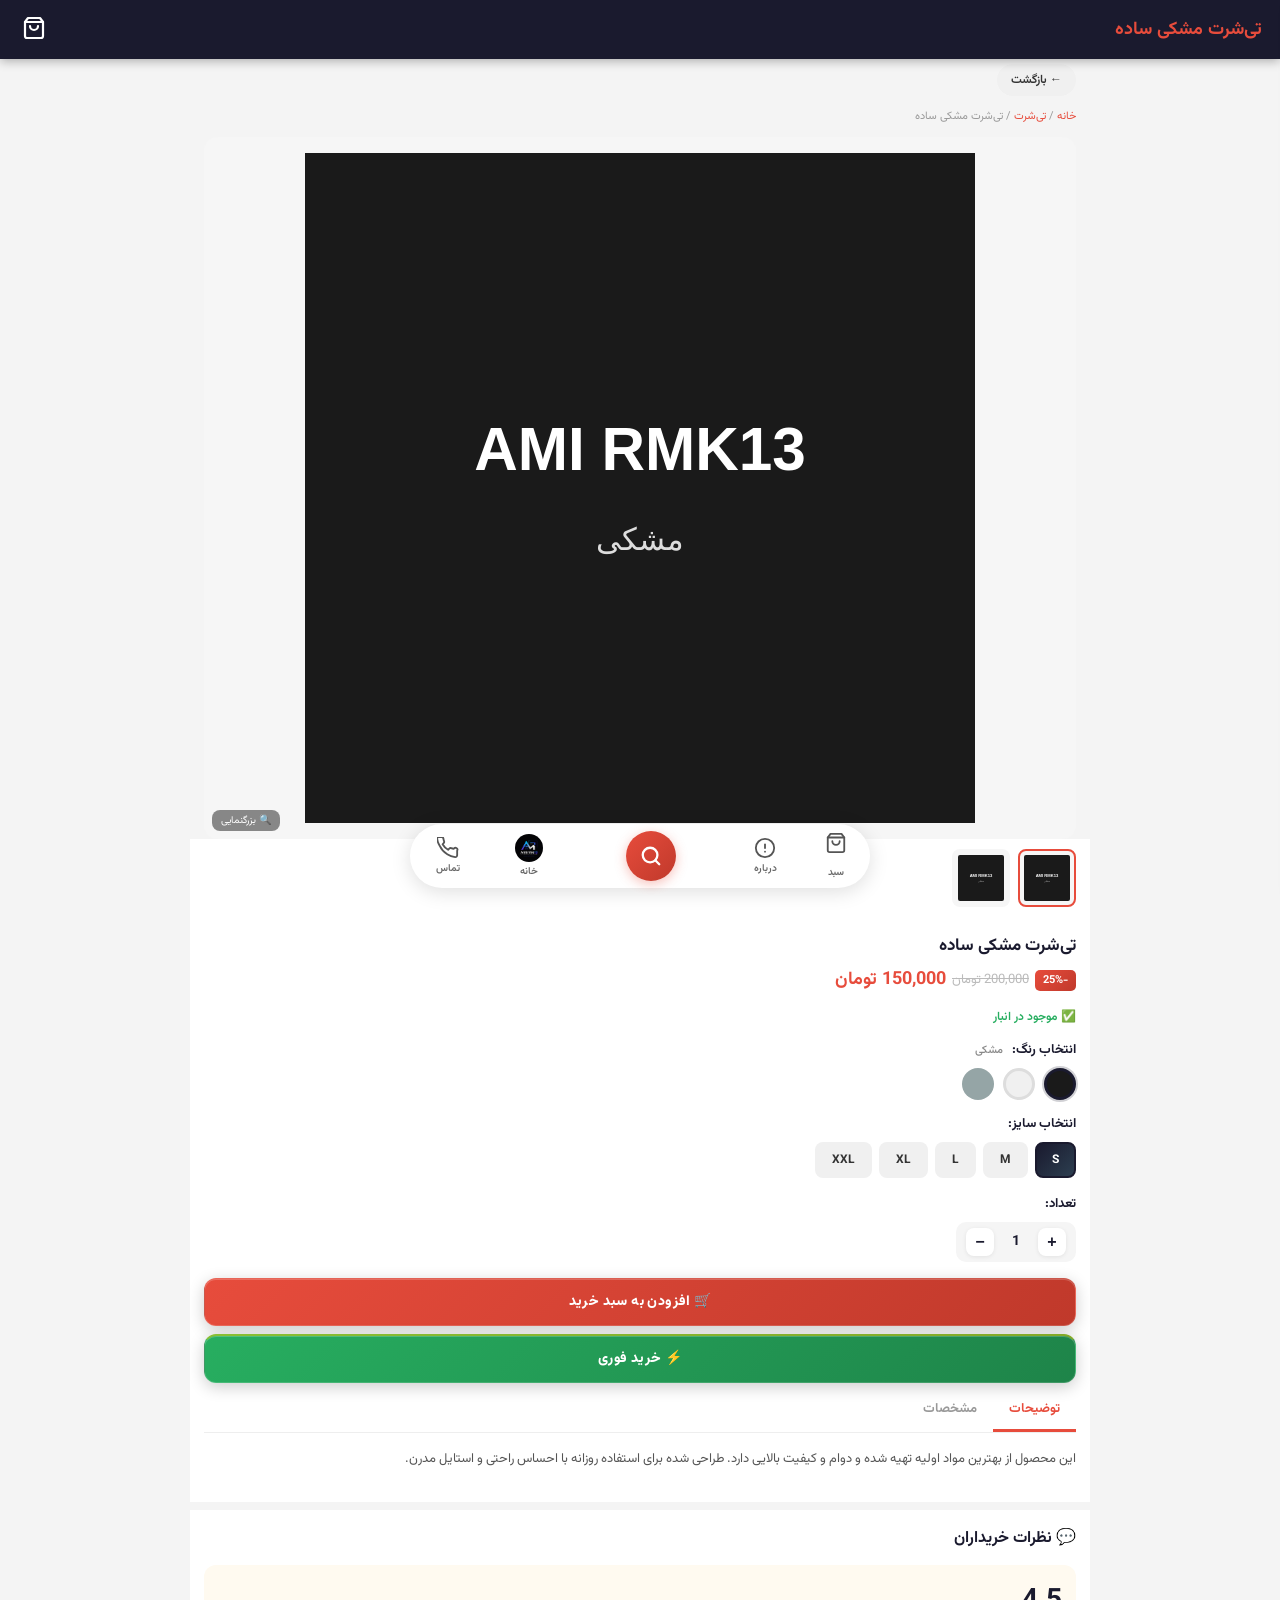
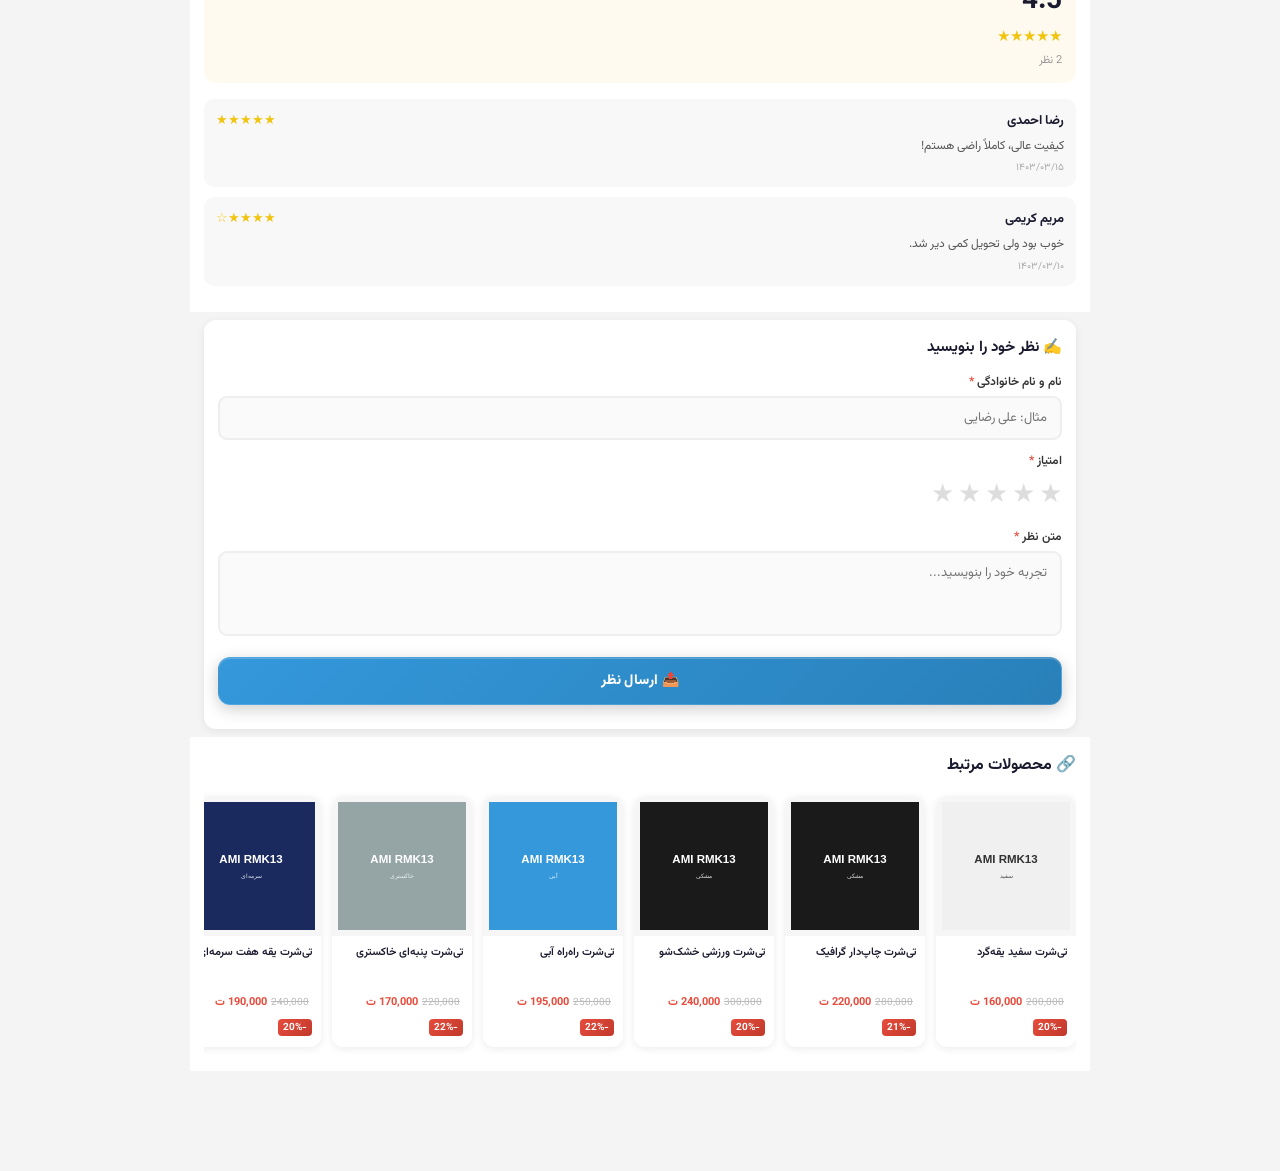
==== commit 64f43b06: "Add files via upload" ====
--- a/detail.html
+++ b/detail.html
@@ -264,7 +264,6 @@
           })
           .join("");
       }
-      /* 🔴 با انتخاب رنگ، عکس اصلی و thumbnail عوض می‌شه */
       function selectColor(el, colorName) {
         selColor = colorName;
         document.getElementById("color-name-show").textContent = colorName;
@@ -421,6 +420,7 @@
             return renderProductCard(PRODUCTS_DB[rid], rid, "p-card");
           })
           .join("");
+        observeCards();
       }
     </script>
   </body>
--- a/shared.css
+++ b/shared.css
@@ -7,6 +7,7 @@
 html,
 body {
   width: 100%;
+  max-width: 100%;
   overflow-x: hidden;
 }
 body {
@@ -17,6 +18,9 @@
   text-align: right;
   padding-top: 52px;
   padding-bottom: 100px;
+}
+img {
+  max-width: 100%;
 }
 
 /* HEADER */
@@ -123,6 +127,7 @@
   align-items: center;
   justify-content: center;
   box-shadow: 0 3px 12px rgba(231, 76, 60, 0.35);
+  animation: pulseGlow 2.6s ease-in-out infinite;
 }
 .bn-search-circle svg {
   width: 22px;
@@ -145,10 +150,11 @@
   justify-content: center;
 }
 
-/* BANNER */
+/* ===== کانتینر یکسان برای همه بخش‌ها — هیچ بخشی بیرون از قاب نیست ===== */
 .banner-slider {
   position: relative;
-  width: 100%;
+  margin: 10px 14px 0;
+  border-radius: 14px;
   padding-top: 42%;
   overflow: hidden;
   background: #ddd;
@@ -169,6 +175,9 @@
   height: 100%;
   object-fit: cover;
   display: block;
+}
+.b-slide.active img {
+  animation: kenBurns 7s ease-in-out infinite alternate;
 }
 .b-dots {
   position: absolute;
@@ -185,6 +194,7 @@
   border-radius: 50%;
   margin: 0 4px;
   cursor: pointer;
+  transition: all 0.25s;
 }
 .b-dot.active {
   background: #e74c3c;
@@ -194,10 +204,12 @@
 /* CATEGORY */
 .cat-section {
   background: white;
+  margin: 14px 14px 0;
+  border-radius: 14px;
   padding: 16px 0;
-  border-bottom: 1px solid #eee;
   overflow-x: auto;
   -webkit-overflow-scrolling: touch;
+  box-shadow: 0 2px 8px rgba(0, 0, 0, 0.05);
 }
 .cat-list {
   display: inline-block;
@@ -211,6 +223,10 @@
   margin-left: 12px;
   width: 80px;
   cursor: pointer;
+  transition: transform 0.25s;
+}
+.cat-item:active {
+  transform: scale(0.93);
 }
 .cat-circle {
   width: 72px;
@@ -266,7 +282,7 @@
   display: block;
 }
 
-/* ===== قاب یکسان عکس‌ها — همه جا ===== */
+/* ===== قاب یکسان عکس‌ها — همه‌جا ===== */
 .img-frame {
   position: relative;
   width: 100%;
@@ -287,12 +303,13 @@
   display: block;
 }
 
-/* H-SCROLL + درگ */
+/* ===== H-SCROLL — همیشه یک ردیف افقی ===== */
 .h-scroll {
   overflow-x: auto;
   -webkit-overflow-scrolling: touch;
   padding-bottom: 4px;
   cursor: grab;
+  white-space: nowrap;
 }
 .h-scroll.dragging {
   cursor: grabbing;
@@ -303,6 +320,7 @@
 .h-inner {
   display: inline-block;
   padding: 4px 0;
+  white-space: nowrap;
 }
 .p-card {
   display: inline-block;
@@ -315,10 +333,7 @@
   overflow: hidden;
   box-shadow: 0 2px 8px rgba(0, 0, 0, 0.08);
   cursor: pointer;
-  transition: transform 0.25s;
-}
-.p-card:active {
-  transform: scale(0.97);
+  white-space: normal;
 }
 .p-card .img-frame {
   border-radius: 11px 11px 0 0;
@@ -373,6 +388,13 @@
   font-size: 13px;
   color: #555;
   line-height: 1.9;
+}
+.about-placeholder {
+  background: #fff8e1;
+  border: 1.5px dashed #e0b84a;
+  border-radius: 9px;
+  padding: 12px;
+  color: #8a6d1e;
 }
 .contact-box {
   background: #f8f8f8;
@@ -453,6 +475,7 @@
   cursor: pointer;
   margin-left: 7px;
   vertical-align: middle;
+  transition: all 0.25s ease;
 }
 .f-btn.active {
   background: linear-gradient(135deg, #e74c3c, #c0392b);
@@ -479,13 +502,9 @@
   overflow: hidden;
   box-shadow: 0 2px 8px rgba(0, 0, 0, 0.07);
   cursor: pointer;
-  transition: transform 0.25s;
 }
 .g-card:nth-child(2n + 1) {
   margin-left: 0;
-}
-.g-card:active {
-  transform: scale(0.97);
 }
 .g-card .img-frame {
   border-radius: 11px 11px 0 0;
@@ -527,6 +546,31 @@
   color: #aaa;
   font-size: 13px;
   display: none;
+}
+
+/* ===== انیمیشن ورود کارت‌ها هنگام اسکرول ===== */
+.g-card,
+.p-card {
+  opacity: 0;
+  transform: translateY(26px) scale(0.97);
+  transition:
+    opacity 0.55s ease,
+    transform 0.55s ease,
+    box-shadow 0.25s ease;
+}
+.g-card.visible,
+.p-card.visible {
+  opacity: 1;
+  transform: translateY(0) scale(1);
+}
+.g-card:hover,
+.p-card:hover {
+  transform: translateY(-5px) scale(1);
+  box-shadow: 0 12px 28px rgba(0, 0, 0, 0.15);
+}
+.g-card:active,
+.p-card:active {
+  transform: scale(0.96);
 }
 
 /* DETAIL PAGE */
@@ -559,7 +603,6 @@
   text-decoration: none;
 }
 
-/* قاب عکس اصلی — هم‌اندازه با بدنه توضیحات، نه بزرگ */
 .detail-img-frame {
   margin: 6px 14px 0;
   background: #f6f6f6;
@@ -609,6 +652,7 @@
   cursor: pointer;
   flex-shrink: 0;
   border: 2px solid transparent;
+  transition: border-color 0.2s;
 }
 .thumb.active {
   border-color: #e74c3c;
@@ -682,7 +726,9 @@
   border-radius: 50%;
   cursor: pointer;
   border: 3px solid transparent;
-  transition: transform 0.2s;
+  transition:
+    transform 0.2s,
+    border-color 0.2s;
 }
 .color-dot.selected {
   border-color: #1a1a2e;
@@ -707,6 +753,7 @@
   font-weight: 700;
   cursor: pointer;
   border: 2px solid transparent;
+  transition: all 0.2s;
 }
 .sz-btn.selected {
   background: linear-gradient(135deg, #1a1a2e, #2c3e50);
@@ -742,6 +789,10 @@
   align-items: center;
   justify-content: center;
   box-shadow: 0 1px 4px rgba(0, 0, 0, 0.08);
+  transition: transform 0.15s;
+}
+.qty-btn:active {
+  transform: scale(0.88);
 }
 .qty-num {
   font-size: 14px;
@@ -751,40 +802,86 @@
   text-align: center;
 }
 
-.add-cart-btn {
+/* ===== دکمه‌های لوکس با افکت درخشش ===== */
+.add-cart-btn,
+.buy-btn,
+.checkout-btn,
+.submit-review-btn {
+  position: relative;
+  overflow: hidden;
   display: flex;
   align-items: center;
   justify-content: center;
   gap: 6px;
   width: 100%;
-  padding: 11px;
+  padding: 12px;
+  border: 1px solid rgba(255, 255, 255, 0.15);
+  border-radius: 12px;
+  font-size: 14px;
+  font-weight: 800;
+  letter-spacing: 0.4px;
+  cursor: pointer;
+  font-family: "Vazirmatn", sans-serif;
+  color: white;
+  margin-bottom: 8px;
+  box-shadow:
+    0 4px 16px rgba(0, 0, 0, 0.2),
+    inset 0 1px 0 rgba(255, 255, 255, 0.2);
+  transition:
+    transform 0.15s ease,
+    box-shadow 0.25s ease;
+}
+.add-cart-btn {
   background: linear-gradient(135deg, #e74c3c, #c0392b);
-  color: white;
-  border: none;
-  border-radius: 10px;
-  font-size: 14px;
-  font-weight: 700;
-  cursor: pointer;
-  margin-bottom: 8px;
-  box-shadow: 0 3px 10px rgba(231, 76, 60, 0.22);
-  font-family: "Vazirmatn", sans-serif;
 }
 .buy-btn {
-  display: flex;
-  align-items: center;
-  justify-content: center;
-  gap: 6px;
-  width: 100%;
-  padding: 11px;
   background: linear-gradient(135deg, #27ae60, #1e8449);
-  color: white;
-  border: none;
-  border-radius: 10px;
-  font-size: 14px;
-  font-weight: 700;
-  cursor: pointer;
-  box-shadow: 0 3px 10px rgba(39, 174, 96, 0.22);
-  font-family: "Vazirmatn", sans-serif;
+  border-top: 2px solid rgba(255, 215, 0, 0.45);
+  margin-bottom: 0;
+}
+.checkout-btn {
+  background: linear-gradient(135deg, #27ae60, #1e8449);
+}
+.submit-review-btn {
+  background: linear-gradient(135deg, #3498db, #2980b9);
+}
+.add-cart-btn::after,
+.buy-btn::after,
+.checkout-btn::after,
+.submit-review-btn::after {
+  content: "";
+  position: absolute;
+  top: 0;
+  bottom: 0;
+  left: -75%;
+  width: 45%;
+  background: linear-gradient(
+    120deg,
+    transparent,
+    rgba(255, 255, 255, 0.4),
+    transparent
+  );
+  transform: skewX(-20deg);
+}
+.add-cart-btn:hover::after,
+.buy-btn:hover::after,
+.checkout-btn:hover::after,
+.submit-review-btn:hover::after {
+  animation: shimmerMove 0.9s ease forwards;
+}
+.add-cart-btn:hover,
+.buy-btn:hover,
+.checkout-btn:hover,
+.submit-review-btn:hover {
+  box-shadow:
+    0 6px 22px rgba(0, 0, 0, 0.28),
+    inset 0 1px 0 rgba(255, 255, 255, 0.3);
+}
+.add-cart-btn:active,
+.buy-btn:active,
+.checkout-btn:active,
+.submit-review-btn:active {
+  transform: scale(0.97);
 }
 
 .desc-tabs {
@@ -799,6 +896,9 @@
   color: #999;
   cursor: pointer;
   border-bottom: 3px solid transparent;
+  transition:
+    color 0.2s,
+    border-color 0.2s;
 }
 .desc-tab.active {
   color: #e74c3c;
@@ -810,6 +910,7 @@
 }
 .desc-panel.active {
   display: block;
+  animation: fadeInUp 0.35s ease both;
 }
 .desc-panel p {
   font-size: 13px;
@@ -933,6 +1034,7 @@
   outline: none;
   text-align: right;
   background: #fafafa;
+  transition: border-color 0.2s;
 }
 .form-input:focus {
   border-color: #e74c3c;
@@ -951,6 +1053,7 @@
   resize: none;
   height: 85px;
   background: #fafafa;
+  transition: border-color 0.2s;
 }
 .form-textarea:focus {
   border-color: #e74c3c;
@@ -970,28 +1073,12 @@
   font-size: 26px;
   color: #ddd;
   cursor: pointer;
+  transition: color 0.15s;
 }
 .star-picker input:checked ~ label,
 .star-picker label:hover,
 .star-picker label:hover ~ label {
   color: #f1c40f;
-}
-.submit-review-btn {
-  display: flex;
-  align-items: center;
-  justify-content: center;
-  gap: 6px;
-  width: 100%;
-  padding: 11px;
-  background: linear-gradient(135deg, #3498db, #2980b9);
-  color: white;
-  border: none;
-  border-radius: 10px;
-  font-size: 14px;
-  font-weight: 700;
-  cursor: pointer;
-  font-family: "Vazirmatn", sans-serif;
-  box-shadow: 0 3px 10px rgba(52, 152, 219, 0.22);
 }
 
 /* LIGHTBOX */
@@ -1006,6 +1093,7 @@
 }
 .lightbox.open {
   display: flex;
+  animation: fadeInUp 0.3s ease;
 }
 .lightbox img {
   max-width: 90vw;
@@ -1045,6 +1133,10 @@
   display: flex;
   align-items: center;
   justify-content: center;
+  transition: background 0.2s;
+}
+.lightbox-arrow:hover {
+  background: rgba(255, 255, 255, 0.3);
 }
 .lightbox-arrow.prev {
   right: 12px;
@@ -1117,6 +1209,7 @@
   display: flex;
   align-items: center;
   gap: 9px;
+  animation: fadeInUp 0.35s ease both;
 }
 .cs-item-img {
   width: 48px;
@@ -1165,6 +1258,10 @@
   align-items: center;
   justify-content: center;
   font-weight: 700;
+  transition: transform 0.15s;
+}
+.cs-qty-btn:active {
+  transform: scale(0.85);
 }
 .cs-qty-num {
   font-size: 12px;
@@ -1197,15 +1294,6 @@
   display: block;
   width: calc(100% - 30px);
   margin: 0 15px 15px;
-  padding: 11px;
-  background: linear-gradient(135deg, #27ae60, #1e8449);
-  color: white;
-  border: none;
-  border-radius: 10px;
-  font-size: 13px;
-  font-weight: 700;
-  cursor: pointer;
-  font-family: "Vazirmatn", sans-serif;
 }
 .cart-overlay {
   display: none;
@@ -1216,6 +1304,7 @@
 }
 .cart-overlay.show {
   display: block;
+  animation: fadeInUp 0.25s ease;
 }
 
 /* SEARCH OVERLAY */
@@ -1231,6 +1320,7 @@
 }
 .search-overlay.open {
   display: flex;
+  animation: fadeInUp 0.25s ease;
 }
 .search-box-inner {
   width: 90%;
@@ -1266,20 +1356,65 @@
   color: #555;
 }
 
+/* ===== ANIMATIONS ===== */
+@keyframes fadeInUp {
+  from {
+    opacity: 0;
+    transform: translateY(18px);
+  }
+  to {
+    opacity: 1;
+    transform: translateY(0);
+  }
+}
+@keyframes kenBurns {
+  from {
+    transform: scale(1);
+  }
+  to {
+    transform: scale(1.09);
+  }
+}
+@keyframes badgeBounce {
+  0%,
+  100% {
+    transform: scale(1);
+  }
+  45% {
+    transform: scale(1.4) rotate(-8deg);
+  }
+  70% {
+    transform: scale(1.15) rotate(4deg);
+  }
+}
+@keyframes shimmerMove {
+  0% {
+    left: -75%;
+  }
+  100% {
+    left: 130%;
+  }
+}
+@keyframes pulseGlow {
+  0%,
+  100% {
+    box-shadow: 0 3px 12px rgba(231, 76, 60, 0.35);
+  }
+  50% {
+    box-shadow: 0 3px 22px rgba(231, 76, 60, 0.65);
+  }
+}
+.badge-bounce {
+  animation: badgeBounce 0.5s ease;
+}
+
 /* RESPONSIVE */
 @media (max-width: 480px) {
-  .g-card {
-    width: calc(50% - 6px);
-    margin-left: 10px;
-  }
-  .g-card:nth-child(2n + 1) {
-    margin-left: 0;
+  .detail-img-frame {
+    padding-top: 95%;
   }
   .banner-slider {
     padding-top: 48%;
-  }
-  .detail-img-frame {
-    padding-top: 95%;
   }
 }
 @media (min-width: 601px) {
@@ -1315,7 +1450,7 @@
   }
   .banner-slider {
     padding-top: 26%;
-    border-radius: 12px;
+    border-radius: 16px;
   }
   .g-card {
     width: calc(25% - 10px);
